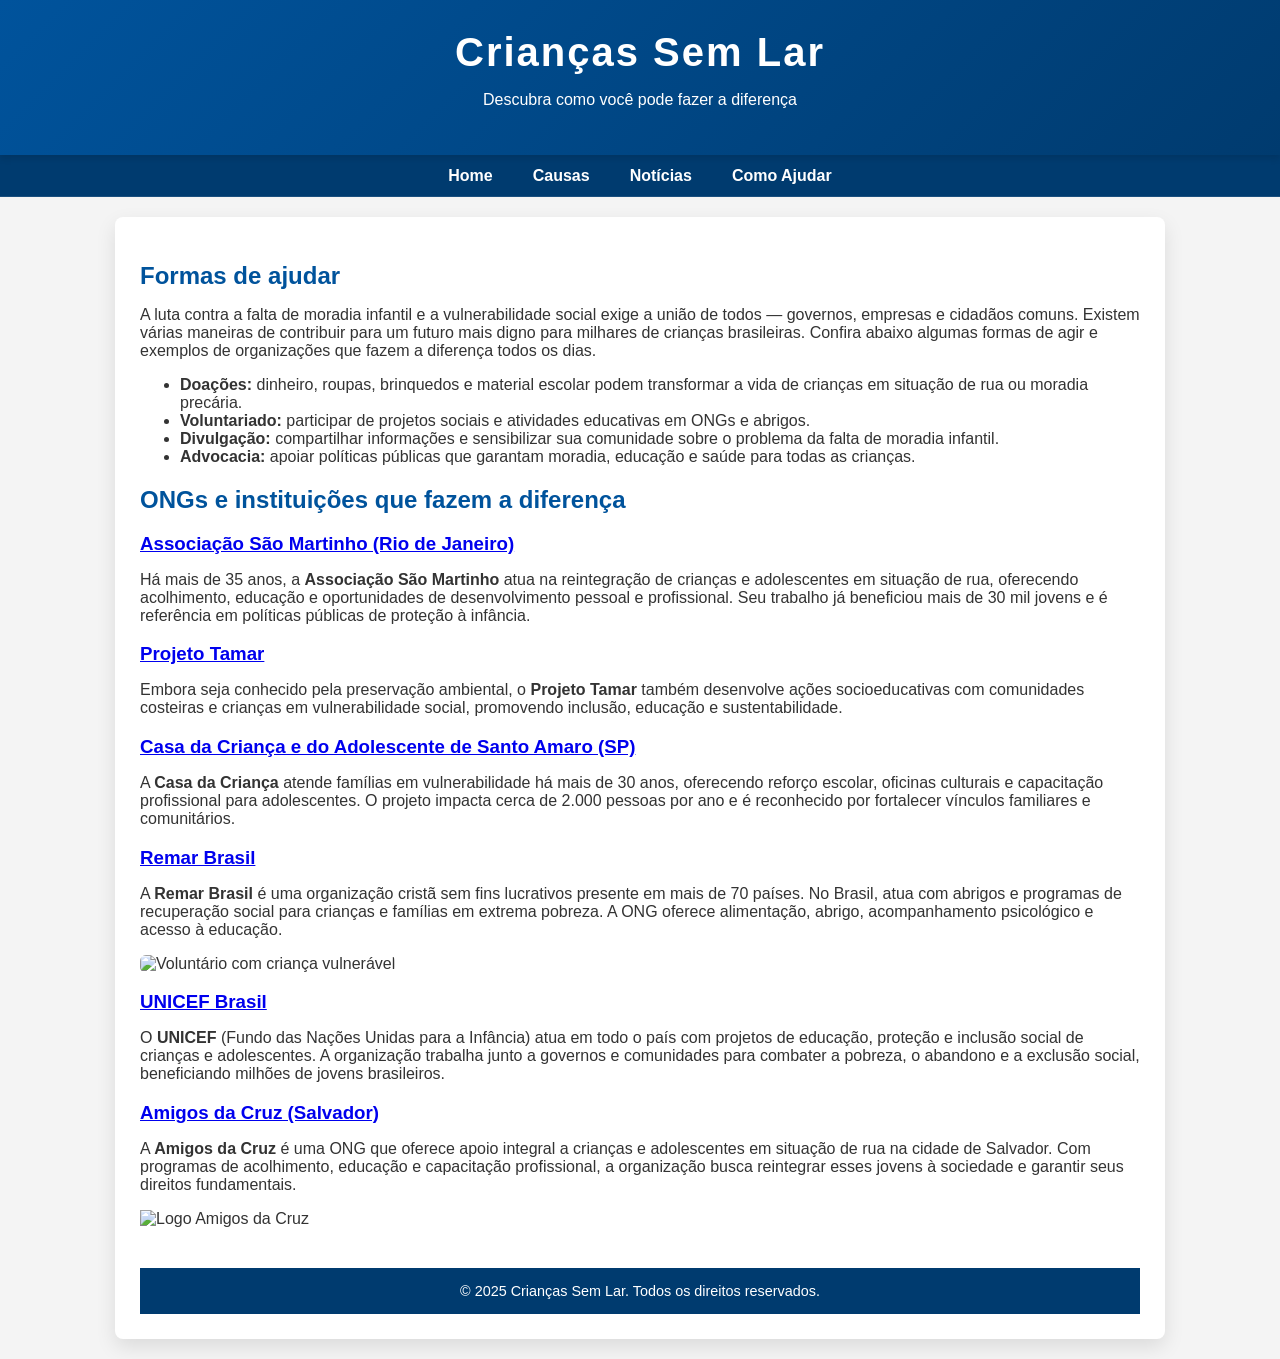
==== ajudar.html @ c8fa72f8 "Site completo" ====
<!DOCTYPE html>
<html lang="pt-BR">
<head>
  <meta charset="UTF-8">
  <title>Como Ajudar – Crianças Sem Lar</title>
  <link rel="stylesheet" href="styles.css">
</head>
<body>
  <header>
    <h1 class="thh">Crianças Sem Lar</h1>
    <p>Descubra como você pode fazer a diferença</p>
  </header>

  <nav>
    <a href="index.html">Home</a>
    <a href="causas.html">Causas</a>
    <a href="noticias.html">Notícias</a>
    <a href="ajudar.html">Como Ajudar</a>
  </nav>

  <div class="container">
    <h2>Formas de ajudar</h2>

    <p>
      A luta contra a falta de moradia infantil e a vulnerabilidade social exige a união de todos — governos, empresas e cidadãos comuns.
      Existem várias maneiras de contribuir para um futuro mais digno para milhares de crianças brasileiras.  
      Confira abaixo algumas formas de agir e exemplos de organizações que fazem a diferença todos os dias.
    </p>

    <ul>
      <li><strong>Doações:</strong> dinheiro, roupas, brinquedos e material escolar podem transformar a vida de crianças em situação de rua ou moradia precária.</li>
      <li><strong>Voluntariado:</strong> participar de projetos sociais e atividades educativas em ONGs e abrigos.</li>
      <li><strong>Divulgação:</strong> compartilhar informações e sensibilizar sua comunidade sobre o problema da falta de moradia infantil.</li>
      <li><strong>Advocacia:</strong> apoiar políticas públicas que garantam moradia, educação e saúde para todas as crianças.</li>
    </ul>

    <h2>ONGs e instituições que fazem a diferença</h2>

    <article>
      <h3><a href="https://www.sosanjo.org.br/" target="_blank">Associação São Martinho (Rio de Janeiro)</a></h3>
      <p>
        Há mais de 35 anos, a <strong>Associação São Martinho</strong> atua na reintegração de crianças e adolescentes em situação de rua,
        oferecendo acolhimento, educação e oportunidades de desenvolvimento pessoal e profissional.
        Seu trabalho já beneficiou mais de 30 mil jovens e é referência em políticas públicas de proteção à infância.
      </p>
    </article>

    <article>
      <h3><a href="https://www.tamar.org.br/" target="_blank">Projeto Tamar</a></h3>
      <p>
        Embora seja conhecido pela preservação ambiental, o <strong>Projeto Tamar</strong> também desenvolve ações socioeducativas
        com comunidades costeiras e crianças em vulnerabilidade social, promovendo inclusão, educação e sustentabilidade.
      </p>
    </article>

    <article>
      <h3><a href="https://www.casadacrianca.org.br/" target="_blank">Casa da Criança e do Adolescente de Santo Amaro (SP)</a></h3>
      <p>
        A <strong>Casa da Criança</strong> atende famílias em vulnerabilidade há mais de 30 anos, oferecendo reforço escolar,
        oficinas culturais e capacitação profissional para adolescentes. O projeto impacta cerca de 2.000 pessoas por ano
        e é reconhecido por fortalecer vínculos familiares e comunitários.
      </p>
    </article>

    <article>
      <h3><a href="https://www.remarbrasil.org.br/" target="_blank">Remar Brasil</a></h3>
      <p>
        A <strong>Remar Brasil</strong> é uma organização cristã sem fins lucrativos presente em mais de 70 países.
        No Brasil, atua com abrigos e programas de recuperação social para crianças e famílias em extrema pobreza.
        A ONG oferece alimentação, abrigo, acompanhamento psicológico e acesso à educação.
      </p>
      <img class="responsive" src="https://remarbrasil.org.br/wp-content/uploads/2025/02/remarbrasil-2502171049027.png" alt="Voluntário com criança vulnerável">
    </article>

    <article>
      <h3><a href="https://www.unicef.org/brazil" target="_blank">UNICEF Brasil</a></h3>
      <p>
        O <strong>UNICEF</strong> (Fundo das Nações Unidas para a Infância) atua em todo o país com projetos de educação,
        proteção e inclusão social de crianças e adolescentes. A organização trabalha junto a governos e comunidades para
        combater a pobreza, o abandono e a exclusão social, beneficiando milhões de jovens brasileiros.
      </p>
    </article>

    <article>
        <h3><a href="https://www.amigosdacruz.org.br/" target="_blank">Amigos da Cruz (Salvador)</a></h3>
        <p>
            A <strong>Amigos da Cruz</strong> é uma ONG que oferece apoio integral a crianças e adolescentes em situação de rua
            na cidade de Salvador. Com programas de acolhimento, educação e capacitação profissional, a organização busca
            reintegrar esses jovens à sociedade e garantir seus direitos fundamentais.
        </p>

        <img class="small" src="https://encrypted-tbn0.gstatic.com/images?q=tbn:ANd9GcQRtZmD_g55Mo2b1g4_rTxP6XP0QyD8mX9S5Q&s" alt="Logo Amigos da Cruz">
    </article> 
    <footer class="footer">
    &copy; 2025 Crianças Sem Lar. Todos os direitos reservados.
  </footer>
---- styles.css ----
/* Reset básico e corpo */
body {
  margin: 0;
  font-family: 'Arial', sans-serif;
  background: #f4f4f4;
  color: #333;
}

/* Header aprimorado */
header {
  background: linear-gradient(135deg, #00539C, #003B6F);
  color: #fff;
  padding: 30px 20px;
  text-align: center;
  position: relative;
  box-shadow: 0 4px 6px rgba(0,0,0,0.1);
  transition: all 0.3s ease;
}

header h1 {
  margin: 0;
  font-size: 2.5em;
  letter-spacing: 2px;
}

.thh {
  font-family: 'Trebuchet MS', sans-serif;
color: #fff; }

/* Navegação mais elegante */
nav {
  display: flex;
  justify-content: center;
  background: #003B6F;
  padding: 12px 0;
  box-shadow: inset 0 -1px 0 rgba(255,255,255,0.1);
}

nav a {
  color: #fff;
  margin: 0 20px;
  text-decoration: none;
  font-weight: bold;
  position: relative;
  transition: color 0.3s ease;
}

nav a::after {
  content: '';
  display: block;
  width: 0;
  height: 2px;
  background: #FFD700;
  transition: width 0.3s;
  position: absolute;
  bottom: -4px;
  left: 0;
}

nav a:hover {
  color: #FFD700;
}

nav a:hover::after {
  width: 100%;
}

/* Container principal */
.container {
  width: 90%;
  max-width: 1000px;
  margin: 20px auto;
  background: #fff;
  padding: 25px;
  border-radius: 8px;
  box-shadow: 0 8px 20px rgba(0,0,0,0.1);
}

/* Títulos */
h1, h2, h3 {
  color: #00539C;
  margin-bottom: 15px;
}

/* Imagens responsivas */
img.responsive {
  width: 100%;
  height: auto;
  border-radius: 6px;
}

/* Footer */
.footer {
  background: #003B6F;
  color: #fff;
  text-align: center;
  padding: 15px 0;
  margin-top: 40px;
  font-size: 0.9em;
}

/* Botões */
.button {
  display: inline-block;
  padding: 12px 25px;
  background: #00539C;
  color: #fff;
  text-decoration: none;
  border-radius: 6px;
  font-weight: bold;
  transition: background 0.3s ease, transform 0.2s ease;
}

.button:hover {
  background: #003B6F;
  transform: translateY(-2px);
}
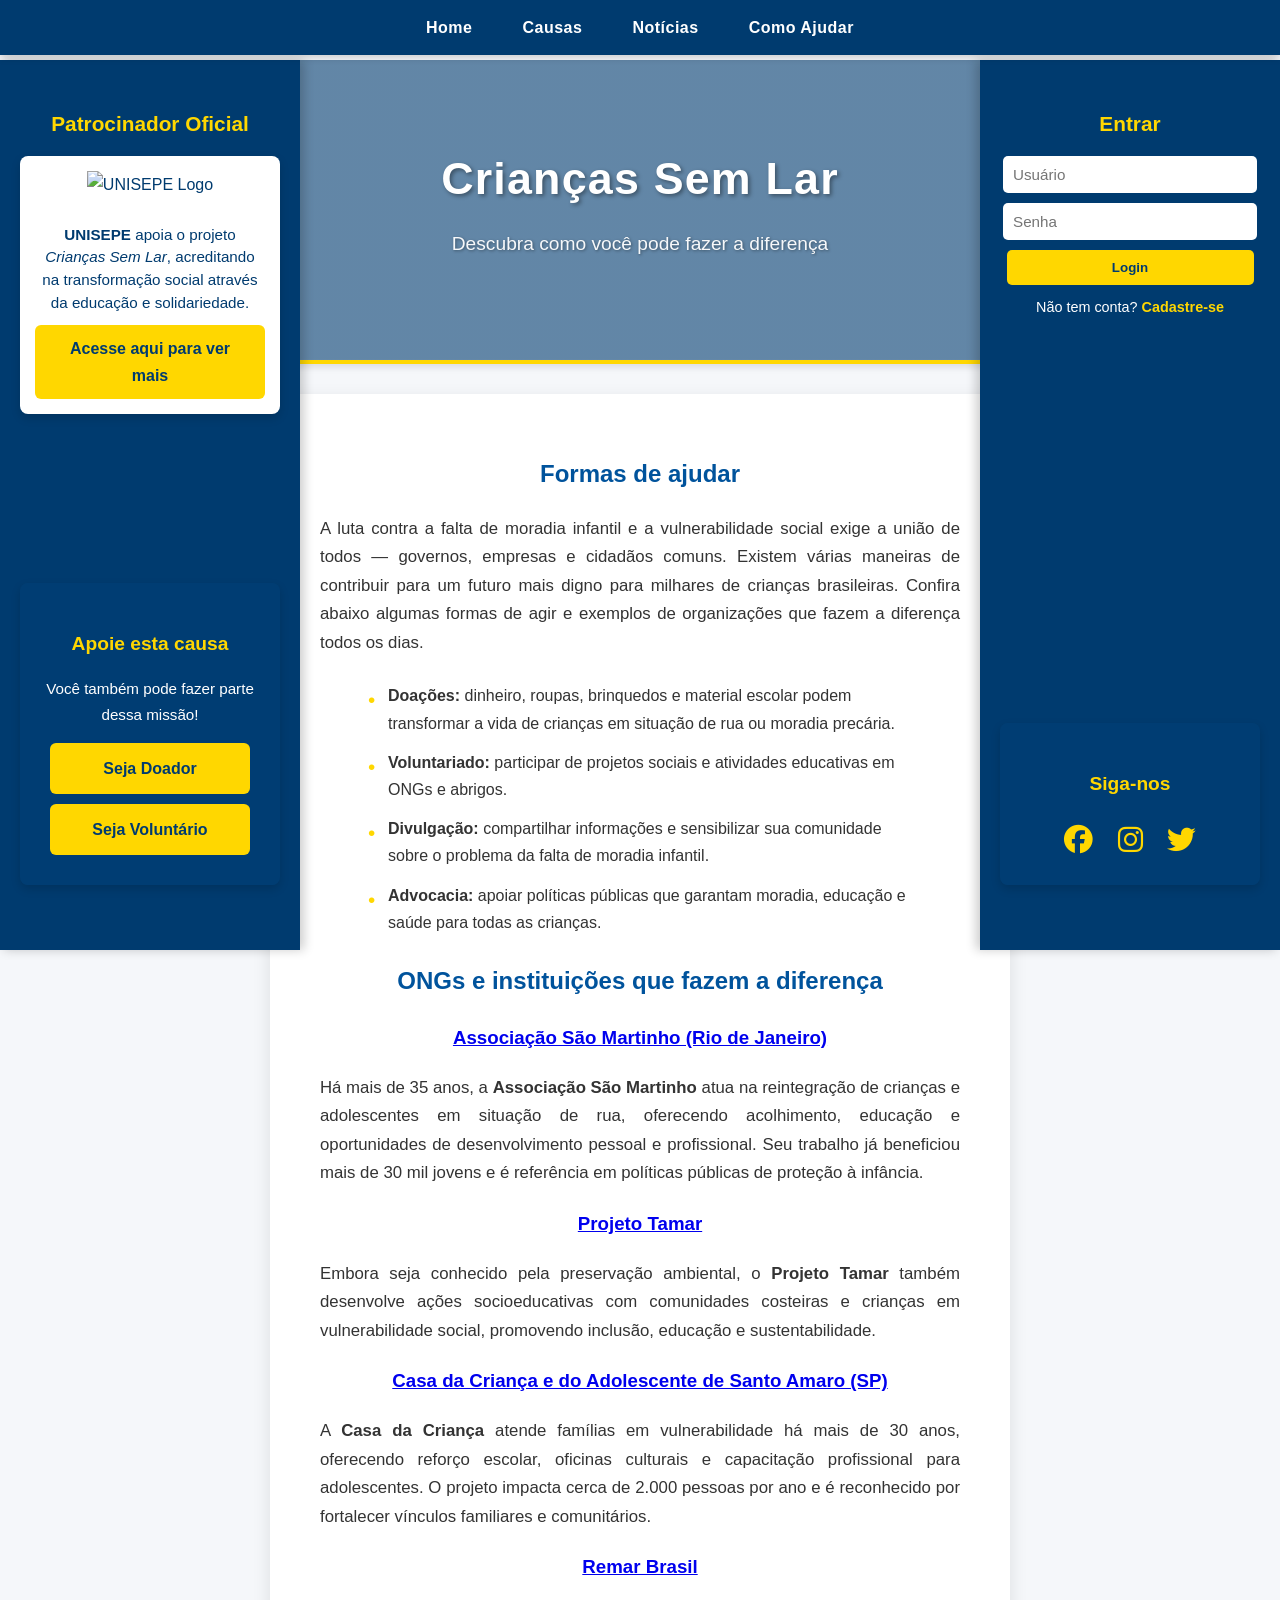
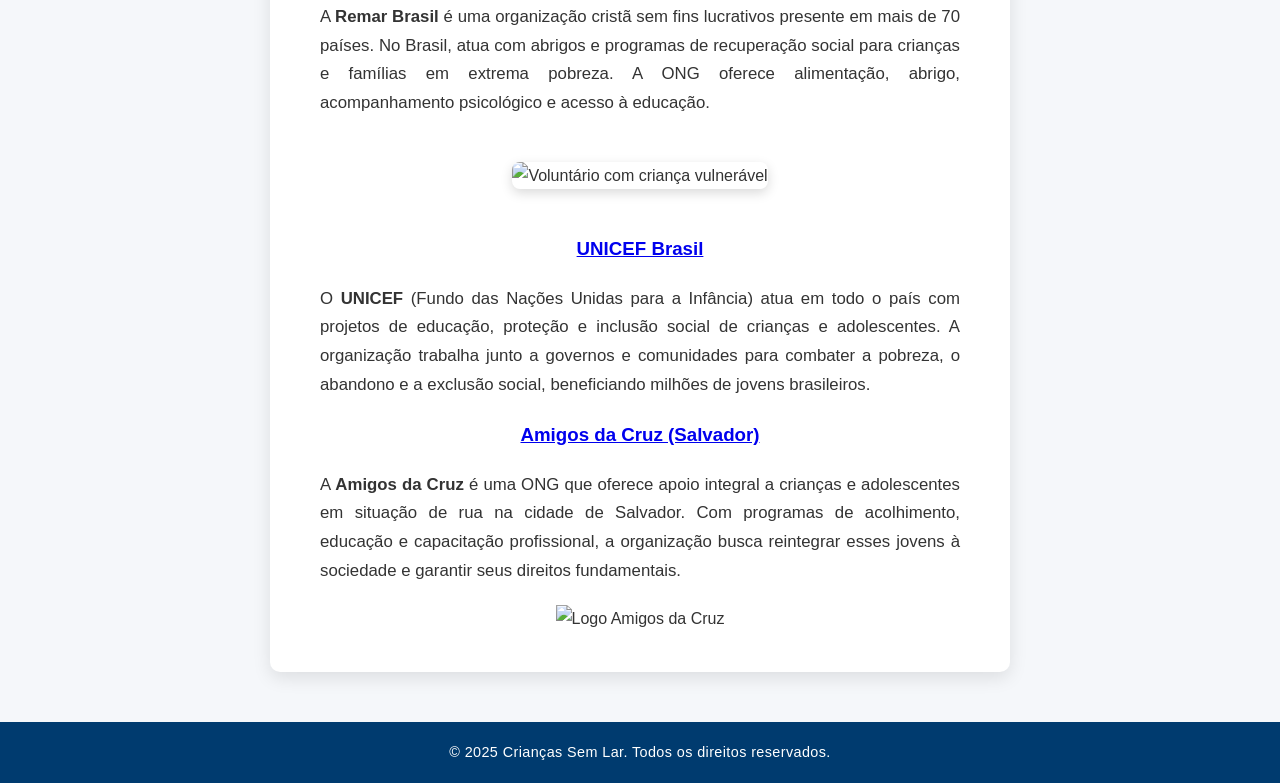
==== commit 953e0a7c: "Estagio 2 completo Criação de SIDEBAR DIR e ESQ, uma alteração nas centralizações devido as alteraçõ" ====
--- a/ajudar.html
+++ b/ajudar.html
@@ -4,23 +4,72 @@
   <meta charset="UTF-8">
   <title>Como Ajudar – Crianças Sem Lar</title>
   <link rel="stylesheet" href="styles.css">
+
+  <!-- Favicon -->
+  <link rel="icon" type="image/png" href="favicon.png">
+
+  <!-- Font Awesome para ícones -->
+  <link rel="stylesheet" href="https://cdnjs.cloudflare.com/ajax/libs/font-awesome/6.5.0/css/all.min.css">
 </head>
+
 <body>
-  <header>
-    <h1 class="thh">Crianças Sem Lar</h1>
-    <p>Descubra como você pode fazer a diferença</p>
-  </header>
 
-  <nav>
+  <!-- ======= NAVBAR ======= -->
+  <nav class="navbar">
     <a href="index.html">Home</a>
     <a href="causas.html">Causas</a>
     <a href="noticias.html">Notícias</a>
     <a href="ajudar.html">Como Ajudar</a>
   </nav>
 
-  <div class="container">
+  <!-- ======= SIDEBAR ESQUERDA ======= -->
+  <div class="sidebar-left">
+    <div class="patrocinador-section">
+      <h3>Patrocinador Oficial</h3>
+      <div class="patrocinador-card">
+        <img src="https://portal.unisepe.com.br/wp-content/themes/unisepe/assets/images/logos/UNIVR.png" alt="UNISEPE Logo">
+        <p><strong>UNISEPE</strong> apoia o projeto <em>Crianças Sem Lar</em>, acreditando na transformação social através da educação e solidariedade.</p>
+        <a href="https://www.unisepe.com.br" target="_blank" class="btn-patrocinador">Acesse aqui para ver mais</a>
+      </div>
+    </div>
+
+    <div class="apoio-section">
+      <h4>Apoie esta causa</h4>
+      <p>Você também pode fazer parte dessa missão!</p>
+      <a href="doar.html" class="btn-apoio">Seja Doador</a>
+      <a href="voluntario.html" class="btn-apoio">Seja Voluntário</a>
+    </div>
+  </div>
+
+  <!-- ======= SIDEBAR DIREITA ======= -->
+  <div class="sidebar">
+    <div class="user-section">
+      <h3>Entrar</h3>
+      <form class="login-form">
+        <input type="text" placeholder="Usuário" required>
+        <input type="password" placeholder="Senha" required>
+        <button type="submit">Login</button>
+      </form>
+      <p class="cadastro-text">Não tem conta? <a href="cadastro.html">Cadastre-se</a></p>
+    </div>
+
+    <div class="social-section">
+      <h4>Siga-nos</h4>
+      <a href="#" class="social-icon"><i class="fab fa-facebook"></i></a>
+      <a href="#" class="social-icon"><i class="fab fa-instagram"></i></a>
+      <a href="#" class="social-icon"><i class="fab fa-twitter"></i></a>
+    </div>
+  </div>
+
+  <!-- ======= CABEÇALHO ======= -->
+  <header>
+    <h1 class="thh">Crianças Sem Lar</h1>
+    <p>Descubra como você pode fazer a diferença</p>
+  </header>
+
+  <!-- ======= CONTEÚDO PRINCIPAL ======= -->
+  <main class="container">
     <h2>Formas de ajudar</h2>
-
     <p>
       A luta contra a falta de moradia infantil e a vulnerabilidade social exige a união de todos — governos, empresas e cidadãos comuns.
       Existem várias maneiras de contribuir para um futuro mais digno para milhares de crianças brasileiras.  
@@ -69,7 +118,7 @@
         No Brasil, atua com abrigos e programas de recuperação social para crianças e famílias em extrema pobreza.
         A ONG oferece alimentação, abrigo, acompanhamento psicológico e acesso à educação.
       </p>
-      <img class="responsive" src="https://remarbrasil.org.br/wp-content/uploads/2025/02/remarbrasil-2502171049027.png" alt="Voluntário com criança vulnerável">
+      <img class="responsive" src="https://remarbrasil.org.br/wp-content/uploads/2023/07/remarbrasil-2307130846001.webp" alt="Voluntário com criança vulnerável">
     </article>
 
     <article>
@@ -82,15 +131,20 @@
     </article>
 
     <article>
-        <h3><a href="https://www.amigosdacruz.org.br/" target="_blank">Amigos da Cruz (Salvador)</a></h3>
-        <p>
-            A <strong>Amigos da Cruz</strong> é uma ONG que oferece apoio integral a crianças e adolescentes em situação de rua
-            na cidade de Salvador. Com programas de acolhimento, educação e capacitação profissional, a organização busca
-            reintegrar esses jovens à sociedade e garantir seus direitos fundamentais.
-        </p>
+      <h3><a href="https://www.amigosdacruz.org.br/" target="_blank">Amigos da Cruz (Salvador)</a></h3>
+      <p>
+        A <strong>Amigos da Cruz</strong> é uma ONG que oferece apoio integral a crianças e adolescentes em situação de rua
+        na cidade de Salvador. Com programas de acolhimento, educação e capacitação profissional, a organização busca
+        reintegrar esses jovens à sociedade e garantir seus direitos fundamentais.
+      </p>
+      <img class="small" src="https://encrypted-tbn0.gstatic.com/images?q=tbn:ANd9GcQRtZmD_g55Mo2b1g4_rTxP6XP0QyD8mX9S5Q&s" alt="Logo Amigos da Cruz">
+    </article>
+  </main>
 
-        <img class="small" src="https://encrypted-tbn0.gstatic.com/images?q=tbn:ANd9GcQRtZmD_g55Mo2b1g4_rTxP6XP0QyD8mX9S5Q&s" alt="Logo Amigos da Cruz">
-    </article> 
-    <footer class="footer">
+  <!-- ======= RODAPÉ ======= -->
+  <footer class="footer">
     &copy; 2025 Crianças Sem Lar. Todos os direitos reservados.
-  </footer>+  </footer>
+
+</body>
+</html>
--- a/styles.css
+++ b/styles.css
@@ -1,117 +1,352 @@
-/* Reset básico e corpo */
+/* ===== BASE ===== */
 body {
   margin: 0;
-  font-family: 'Arial', sans-serif;
-  background: #f4f4f4;
+  font-family: 'Segoe UI', Arial, sans-serif;
+  background: #f5f7fa;
   color: #333;
-}
-
-/* Header aprimorado */
-header {
-  background: linear-gradient(135deg, #00539C, #003B6F);
-  color: #fff;
-  padding: 30px 20px;
-  text-align: center;
-  position: relative;
-  box-shadow: 0 4px 6px rgba(0,0,0,0.1);
-  transition: all 0.3s ease;
-}
-
-header h1 {
-  margin: 0;
-  font-size: 2.5em;
-  letter-spacing: 2px;
-}
-
-.thh {
-  font-family: 'Trebuchet MS', sans-serif;
-color: #fff; }
-
-/* Navegação mais elegante */
-nav {
+  line-height: 1.7;
+}
+
+/* ===== NAVBAR FIXA ===== */
+.navbar {
+  position: fixed;
+  top: 0;
+  left: 0;
+  width: 100%;
+  background: #003B6F;
   display: flex;
   justify-content: center;
-  background: #003B6F;
-  padding: 12px 0;
-  box-shadow: inset 0 -1px 0 rgba(255,255,255,0.1);
-}
-
-nav a {
-  color: #fff;
-  margin: 0 20px;
+  padding: 14px 0;
+  z-index: 200;
+  box-shadow: 0 2px 8px rgba(0,0,0,0.2);
+}
+
+.navbar a {
+  color: #fff;
   text-decoration: none;
-  font-weight: bold;
+  margin: 0 25px;
+  font-weight: 600;
+  letter-spacing: 0.5px;
   position: relative;
   transition: color 0.3s ease;
 }
 
-nav a::after {
+.navbar a::after {
   content: '';
-  display: block;
+  position: absolute;
   width: 0;
   height: 2px;
   background: #FFD700;
-  transition: width 0.3s;
+  left: 0;
+  bottom: -4px;
+  transition: width 0.3s ease;
+}
+
+.navbar a:hover {
+  color: #FFD700;
+}
+
+.navbar a:hover::after {
+  width: 100%;
+}
+
+/* ===== HEADER ===== */
+header {
+  margin-top: 60px;
+  background-image: linear-gradient(rgba(0, 59, 111, 0.6), rgba(0, 59, 111, 0.6)),
+                    url('https://www.sul21.com.br/wp-content/uploads/2015/10/20151005-jornal-sul21-9486cf051015-05.jpg');
+  background-size: cover;
+  background-position: center;
+  color: #fff;
+  text-align: center;
+  padding: 80px 20px;
+  box-shadow: 0 4px 6px rgba(0,0,0,0.1);
+  border-bottom: 4px solid #FFD700;
+}
+
+header h1 {
+  margin: 0;
+  font-size: 2.8em;
+  letter-spacing: 1.2px;
+  text-shadow: 2px 2px 4px rgba(0,0,0,0.4);
+}
+
+header p {
+  font-size: 1.2em;
+  margin-top: 12px;
+  opacity: 0.95;
+  text-shadow: 1px 1px 3px rgba(0,0,0,0.4);
+}
+
+/* ===== CONTEÚDO CENTRAL ===== */
+.container {
+  width: calc(100% - 540px);
+  max-width: 900px;
+  margin: 30px auto;
+  background: #fff;
+  padding: 40px 50px;
+  border-radius: 10px;
+  box-shadow: 0 6px 18px rgba(0,0,0,0.1);
+  text-align: center;
+  box-sizing: border-box;
+}
+
+.container h2, .container h3 {
+  color: #00539C;
+  margin-bottom: 20px;
+  text-align: center;
+}
+
+.container p {
+  text-align: justify;
+  margin-bottom: 20px;
+  font-size: 1.05em;
+}
+
+.container ul {
+  list-style: none;
+  padding: 0;
+  margin: 25px auto;
+  width: 85%;
+  text-align: left;
+}
+
+.container ul li {
+  margin-bottom: 12px;
+  padding-left: 20px;
+  position: relative;
+}
+
+.container ul li::before {
+  content: "•";
+  color: #FFD700;
   position: absolute;
-  bottom: -4px;
   left: 0;
-}
-
-nav a:hover {
-  color: #FFD700;
-}
-
-nav a:hover::after {
-  width: 100%;
-}
-
-/* Container principal */
-.container {
-  width: 90%;
-  max-width: 1000px;
-  margin: 20px auto;
-  background: #fff;
-  padding: 25px;
-  border-radius: 8px;
-  box-shadow: 0 8px 20px rgba(0,0,0,0.1);
-}
-
-/* Títulos */
-h1, h2, h3 {
-  color: #00539C;
-  margin-bottom: 15px;
-}
-
-/* Imagens responsivas */
+  font-size: 1.3em;
+}
+
 img.responsive {
   width: 100%;
   height: auto;
+  border-radius: 8px;
+  margin: 25px 0;
+  box-shadow: 0 4px 12px rgba(0,0,0,0.15);
+}
+
+/* ===== SIDEBAR ESQUERDA ===== */
+.sidebar-left {
+  position: fixed;
+  top: 60px;
+  left: 0;
+  width: 260px;
+  height: calc(100% - 60px);
+  background:  #003B6F;
+  color: #fff;
+  padding: 25px 20px;
+  box-shadow: 4px 0 10px rgba(0,0,0,0.2);
+  display: flex;
+  flex-direction: column;
+  justify-content: space-between;
+  z-index: 100;
+}
+
+.patrocinador-section h3 {
+  text-align: center;
+  color: #FFD700;
+  margin-bottom: 15px;
+  font-size: 1.3em;
+}
+
+.patrocinador-card {
+  background: #fff;
+  color: #003B6F;
+  border-radius: 8px;
+  padding: 15px;
+  text-align: center;
+  box-shadow: 0 4px 10px rgba(0, 0, 0, 0.15);
+}
+
+.patrocinador-card img {
+  max-width: 100%;
+  height: auto;
+  margin-bottom: 10px;
+}
+
+.patrocinador-card p {
+  font-size: 0.95em;
+  line-height: 1.5em;
+  margin-bottom: 10px;
+}
+
+.btn-patrocinador {
+  display: inline-block;
+  background: #FFD700;
+  color: #003B6F;
+  text-decoration: none;
+  padding: 10px 15px;
   border-radius: 6px;
-}
-
-/* Footer */
+  font-weight: bold;
+  transition: background 0.3s, transform 0.2s;
+}
+
+.btn-patrocinador:hover {
+  background: #fff;
+  transform: translateY(-2px);
+}
+
+/* ===== APOIE ESTA CAUSA ===== */
+.apoio-section {
+  text-align: center;
+  margin-top: 40px;
+  margin-bottom: 40px;
+  padding: 20px;
+  background:  #013f75c9;
+  border-radius: 8px;
+  box-shadow: 0 4px 10px rgba(0,0,0,0.15);
+}
+
+.apoio-section h4 {
+  color: #FFD700;
+  font-size: 1.2em;
+  margin-bottom: 12px;
+}
+
+.apoio-section p {
+  font-size: 0.95em;
+  margin-bottom: 15px;
+  color: #fff;
+}
+
+.btn-apoio {
+  display: block;
+  background: #FFD700;
+  color: #003B6F;
+  text-decoration: none;
+  margin: 10px auto;
+  padding: 12px;
+  border-radius: 6px;
+  font-weight: bold;
+  width: 80%;
+  transition: background 0.3s, transform 0.2s;
+}
+
+.btn-apoio:hover {
+  background: #fff;
+  transform: translateY(-2px);
+}
+
+/* ===== SIDEBAR DIREITA ===== */
+.sidebar {
+  position: fixed;
+  top: 60px;
+  right: 0;
+  width: 260px;
+  height: calc(100% - 60px);
+  background: #003B6F;
+  color: #fff;
+  padding: 25px 20px;
+  box-shadow: -4px 0 10px rgba(0,0,0,0.2);
+  display: flex;
+  flex-direction: column;
+  justify-content: space-between;
+  z-index: 100;
+}
+
+.user-section {
+  text-align: center;
+}
+
+.user-section h3 {
+  margin-bottom: 15px;
+  color: #FFD700;
+  font-size: 1.3em;
+}
+
+.login-form {
+  display: flex;
+  flex-direction: column;
+  align-items: center;
+}
+
+.login-form input {
+  width: 90%;
+  padding: 10px;
+  margin-bottom: 10px;
+  border: none;
+  border-radius: 5px;
+  outline: none;
+  font-size: 0.95em;
+}
+
+.login-form button {
+  width: 95%;
+  padding: 10px;
+  background: #FFD700;
+  color: #003B6F;
+  border: none;
+  border-radius: 5px;
+  font-weight: bold;
+  cursor: pointer;
+  transition: 0.3s;
+}
+
+.login-form button:hover {
+  background: #fff;
+  color: #003B6F;
+}
+
+.cadastro-text {
+  margin-top: 10px;
+  font-size: 0.9em;
+}
+
+.cadastro-text a {
+  color: #FFD700;
+  text-decoration: none;
+  font-weight: bold;
+}
+
+.cadastro-text a:hover {
+  text-decoration: underline;
+}
+
+/* ===== SESSÃO SIGA-NOS ===== */
+.social-section {
+  text-align: center;
+  margin-top: 40px;
+  margin-bottom: 40px;
+  padding: 20px;
+  background: #013f75c9;
+  border-radius: 8px;
+  box-shadow: 0 4px 10px rgba(0,0,0,0.15);
+}
+
+.social-section h4 {
+  margin-bottom: 15px;
+  font-size: 1.2em;
+  color: #FFD700;
+}
+
+.social-icon {
+  display: inline-block;
+  margin: 0 10px;
+  font-size: 1.8em;
+  color: #FFD700;
+  transition: transform 0.3s, color 0.3s;
+}
+
+.social-icon:hover {
+  transform: scale(1.2);
+  color: #fff;
+}
+
+
 .footer {
   background: #003B6F;
   color: #fff;
   text-align: center;
-  padding: 15px 0;
-  margin-top: 40px;
+  padding: 18px 0;
+  margin-top: 50px;
   font-size: 0.9em;
-}
-
-/* Botões */
-.button {
-  display: inline-block;
-  padding: 12px 25px;
-  background: #00539C;
-  color: #fff;
-  text-decoration: none;
-  border-radius: 6px;
-  font-weight: bold;
-  transition: background 0.3s ease, transform 0.2s ease;
-}
-
-.button:hover {
-  background: #003B6F;
-  transform: translateY(-2px);
-}
+  letter-spacing: 0.4px;
+}
